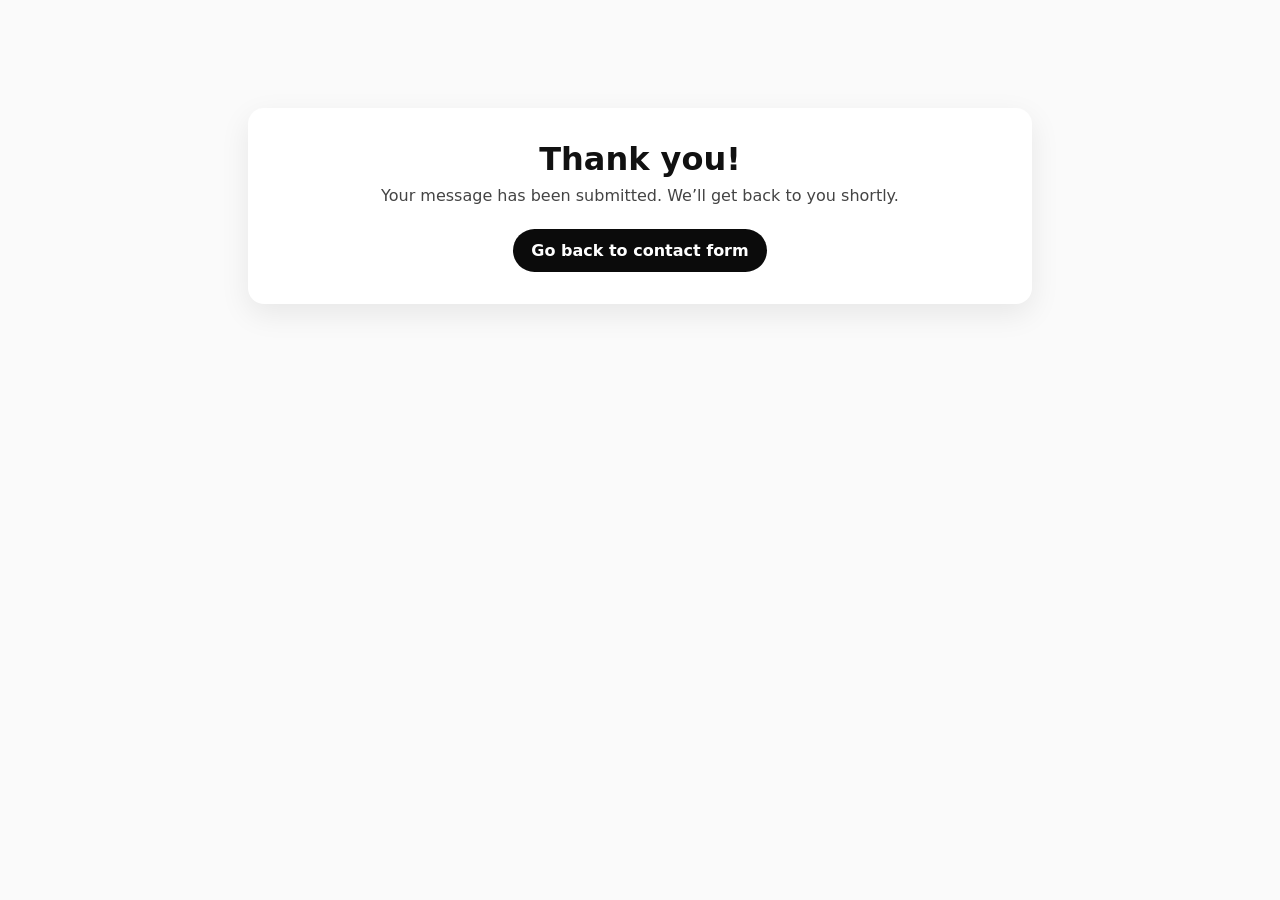
==== cmmsApp/templates/contact_thanks.html @ 1c1fa654 "added thermal eqp" ====
<!DOCTYPE html>
<html lang="en">
<head>
    <meta charset="UTF-8">
    <meta name="viewport" content="width=device-width, initial-scale=1.0">
    <title>Thank You</title>
    <style>
        body { font-family: system-ui, Segoe UI, Arial, sans-serif; margin: 0; background: #fafafa; color: #111; }
        .cmms-contact-form-thanks {
            max-width: 720px;
            margin: 12vh auto;
            padding: 32px;
            border-radius: 16px;
            background: #fff;
            box-shadow: 0 10px 30px rgba(0, 0, 0, 0.08);
            text-align: center;
        }
        .cmms-contact-form-thanks h1 { font-size: 32px; margin: 0 0 8px; }
        .cmms-contact-form-thanks p { font-size: 16px; color: #444; margin: 0 0 24px; }
        .cmms-contact-form-back {
            display: inline-block;
            padding: 12px 18px;
            border-radius: 999px;
            background: #0b0b0b;
            color: #fff;
            text-decoration: none;
            font-weight: 600;
        }
    </style>
</head>
<body>
    <main class="cmms-contact-form-thanks">
        <h1>Thank you!</h1>
        <p>Your message has been submitted. We’ll get back to you shortly.</p>
 <a href="/contact/" class="cmms-contact-form-back" window.location.reload(); return false;>Go back to contact form</a>

    </main>
    <script>
(function(){
  const form = document.getElementById('contact'); // your form id
  if(!form) return;

  function validEmail(v){ return /^[^\s@]+@[^\s@]+\.[^\s@]{2,}$/.test(v.trim()); }

  form.addEventListener('submit', function(e){
    const first = form.querySelector('#id_first_name');
    const email = form.querySelector('#id_email');
    const country = form.querySelector('#id_country');

    let bad = [];
    if(!first || !/^[A-Za-z\s'.-]{2,}$/.test(first.value.trim())) bad.push("Enter a valid name.");
    if(!email || !validEmail(email.value)) bad.push("Enter a valid email address.");
    if(country && !country.value) bad.push("Select your country.");

    if(bad.length){
      e.preventDefault();
      showToast(bad[0] || "Please correct the highlighted fields.");
      // Optional: visually mark fields
      [first,email,country].forEach(f=>{ if(f) f.classList.toggle('is-error', true); });
    }
  });
})();
</script>
<!-- Google Tag Manager (noscript) -->
<noscript><iframe src="https://www.googletagmanager.com/ns.html?id=GTM-TKQV8LKX"
height="0" width="0" style="display:none;visibility:hidden"></iframe></noscript>
<!-- End Google Tag Manager (noscript) -->
</body>
</html>
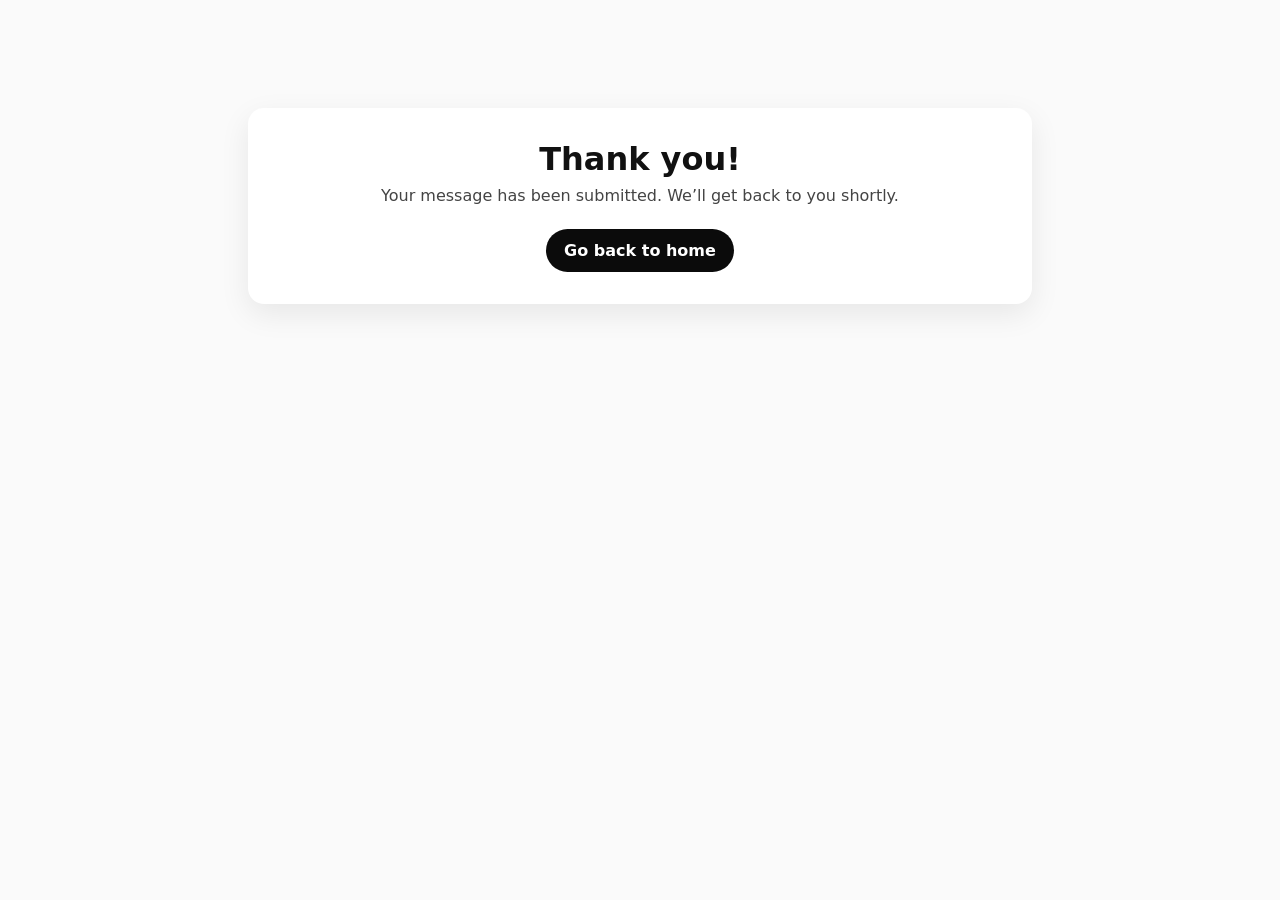
==== commit e01db6d3: "gaurav- commit" ====
--- a/cmmsApp/templates/contact_thanks.html
+++ b/cmmsApp/templates/contact_thanks.html
@@ -32,7 +32,7 @@
     <main class="cmms-contact-form-thanks">
         <h1>Thank you!</h1>
         <p>Your message has been submitted. We’ll get back to you shortly.</p>
- <a href="/contact/" class="cmms-contact-form-back" window.location.reload(); return false;>Go back to contact form</a>
+ <a href="/" class="cmms-contact-form-back" window.location.reload(); return false;>Go back to home</a>
 
     </main>
     <script>
